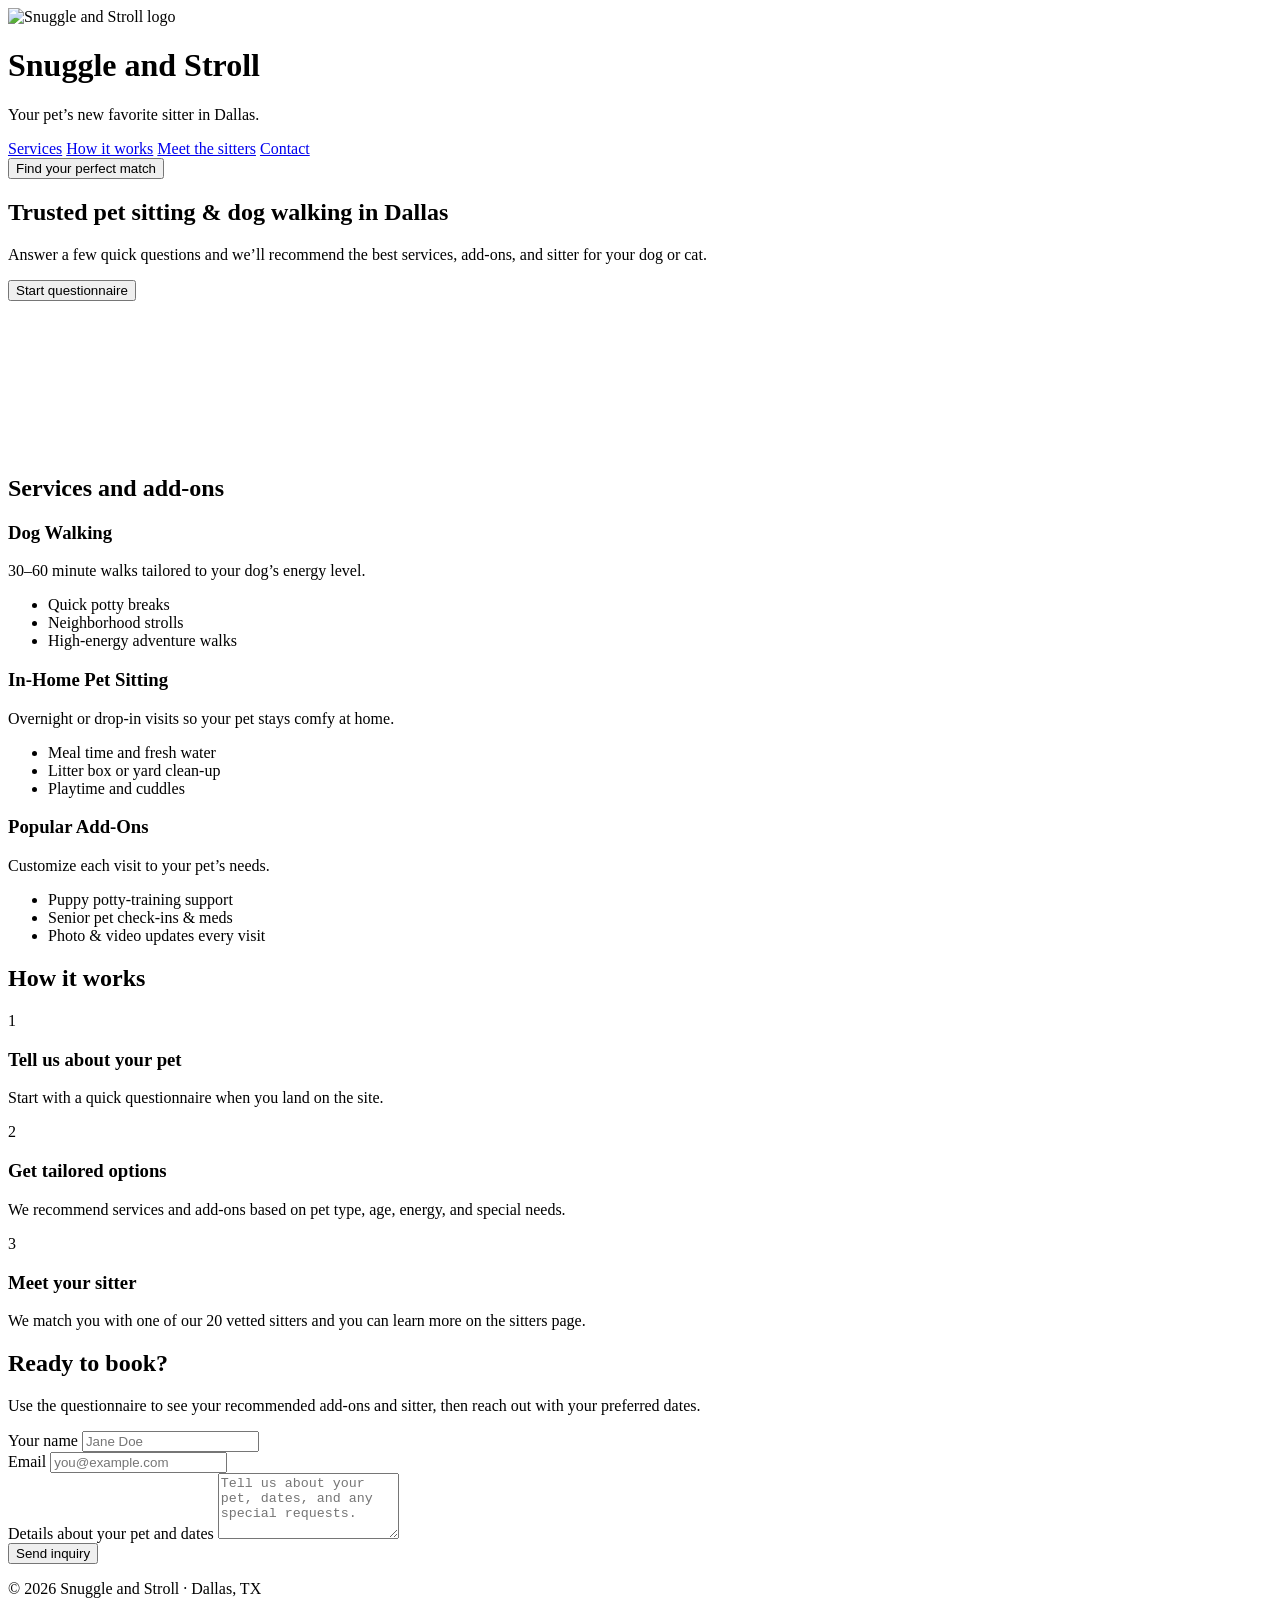
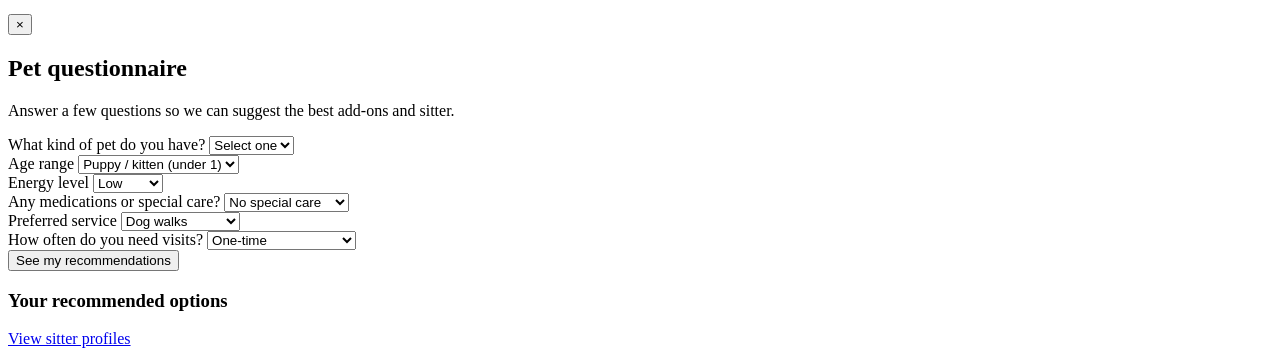
==== index.html @ 501c172d "Create index.html" ====
<!DOCTYPE html>
<html lang="en">
<head>
  <meta charset="UTF-8" />
  <title>Snuggle and Stroll | Pet Sitting & Walking</title>
  <meta name="viewport" content="width=device-width, initial-scale=1.0" />
  <link rel="stylesheet" href="styles.css" />
</head>
<body>
  <header class="main-header">
    <div class="logo-area">
      <img src="sas-logo.png" alt="Snuggle and Stroll logo" class="logo" />
      <div>
        <h1>Snuggle and Stroll</h1>
        <p>Your pet’s new favorite sitter in Dallas.</p>
      </div>
    </div>
    <nav class="main-nav">
      <a href="#services">Services</a>
      <a href="#how-it-works">How it works</a>
      <a href="sitters.html">Meet the sitters</a>
      <a href="#contact">Contact</a>
    </nav>
    <button class="cta-btn" id="openQuizBtn">Find your perfect match</button>
  </header>

  <main>
    <!-- Hero section with video -->
    <section class="hero">
      <div class="hero-content">
        <h2>Trusted pet sitting & dog walking in Dallas</h2>
        <p>
          Answer a few quick questions and we’ll recommend the best services,
          add‑ons, and sitter for your dog or cat.
        </p>
        <button class="primary-btn" id="heroQuizBtn">Start questionnaire</button>
      </div>
      <div class="hero-video">
        <video src="videofdog.mp4" autoplay muted loop playsinline></video>
      </div>
    </section>

    <!-- Services -->
    <section id="services" class="section">
      <h2>Services and add‑ons</h2>
      <div class="cards">
        <article class="card">
          <h3>Dog Walking</h3>
          <p>30–60 minute walks tailored to your dog’s energy level.</p>
          <ul>
            <li>Quick potty breaks</li>
            <li>Neighborhood strolls</li>
            <li>High‑energy adventure walks</li>
          </ul>
        </article>
        <article class="card">
          <h3>In‑Home Pet Sitting</h3>
          <p>Overnight or drop‑in visits so your pet stays comfy at home.</p>
          <ul>
            <li>Meal time and fresh water</li>
            <li>Litter box or yard clean‑up</li>
            <li>Playtime and cuddles</li>
          </ul>
        </article>
        <article class="card">
          <h3>Popular Add‑Ons</h3>
          <p>Customize each visit to your pet’s needs.</p>
          <ul>
            <li>Puppy potty‑training support</li>
            <li>Senior pet check‑ins & meds</li>
            <li>Photo & video updates every visit</li>
          </ul>
        </article>
      </div>
    </section>

    <!-- How it works -->
    <section id="how-it-works" class="section alt">
      <h2>How it works</h2>
      <div class="steps">
        <div class="step">
          <span class="step-number">1</span>
          <h3>Tell us about your pet</h3>
          <p>Start with a quick questionnaire when you land on the site.</p>
        </div>
        <div class="step">
          <span class="step-number">2</span>
          <h3>Get tailored options</h3>
          <p>
            We recommend services and add‑ons based on pet type, age,
            energy, and special needs.
          </p>
        </div>
        <div class="step">
          <span class="step-number">3</span>
          <h3>Meet your sitter</h3>
          <p>
            We match you with one of our 20 vetted sitters and you can learn more on
            the sitters page.
          </p>
        </div>
      </div>
    </section>

    <!-- Contact / CTA -->
    <section id="contact" class="section">
      <h2>Ready to book?</h2>
      <p>
        Use the questionnaire to see your recommended add‑ons and sitter, then
        reach out with your preferred dates.
      </p>
      <form class="contact-form">
        <div class="form-row">
          <label for="name">Your name</label>
          <input type="text" id="name" placeholder="Jane Doe" required />
        </div>
        <div class="form-row">
          <label for="email">Email</label>
          <input type="email" id="email" placeholder="you@example.com" required />
        </div>
        <div class="form-row">
          <label for="message">Details about your pet and dates</label>
          <textarea id="message" rows="4" placeholder="Tell us about your pet, dates, and any special requests."></textarea>
        </div>
        <button type="submit" class="primary-btn">Send inquiry</button>
      </form>
    </section>
  </main>

  <footer class="main-footer">
    <p>© 2026 Snuggle and Stroll · Dallas, TX</p>
  </footer>

  <!-- Questionnaire modal -->
  <div class="modal-backdrop" id="quizModal">
    <div class="modal">
      <button class="modal-close" id="closeQuizBtn">&times;</button>
      <h2>Pet questionnaire</h2>
      <p class="modal-subtitle">
        Answer a few questions so we can suggest the best add‑ons and sitter.
      </p>
      <form id="quizForm">
        <div class="quiz-grid">
          <div class="quiz-group">
            <label>What kind of pet do you have?</label>
            <select name="petType" required>
              <option value="">Select one</option>
              <option value="dog">Dog</option>
              <option value="cat">Cat</option>
            </select>
          </div>

          <div class="quiz-group">
            <label>Age range</label>
            <select name="age">
              <option value="puppy-kitten">Puppy / kitten (under 1)</option>
              <option value="adult">Adult</option>
              <option value="senior">Senior</option>
            </select>
          </div>

          <div class="quiz-group">
            <label>Energy level</label>
            <select name="energy">
              <option value="low">Low</option>
              <option value="medium">Medium</option>
              <option value="high">High</option>
            </select>
          </div>

          <div class="quiz-group">
            <label>Any medications or special care?</label>
            <select name="specialCare">
              <option value="none">No special care</option>
              <option value="meds">Takes medication</option>
              <option value="anxious">Anxious / shy</option>
              <option value="mobility">Mobility issues</option>
            </select>
          </div>

          <div class="quiz-group">
            <label>Preferred service</label>
            <select name="service">
              <option value="walks">Dog walks</option>
              <option value="dropins">Drop‑in visits</option>
              <option value="overnight">Overnight sitting</option>
            </select>
          </div>

          <div class="quiz-group">
            <label>How often do you need visits?</label>
            <select name="frequency">
              <option value="one-time">One‑time</option>
              <option value="weekly">A few times per week</option>
              <option value="daily">Daily</option>
            </select>
          </div>
        </div>

        <button type="submit" class="primary-btn modal-submit">See my recommendations</button>
      </form>

      <div id="quizResults" class="quiz-results hidden">
        <h3>Your recommended options</h3>
        <p id="recommendedServices"></p>
        <p id="recommendedAddOns"></p>
        <p id="recommendedSitter"></p>
        <a href="sitters.html" class="secondary-link">View sitter profiles</a>
      </div>
    </div>
  </div>

  <script src="script.js"></script>
</body>
</html>
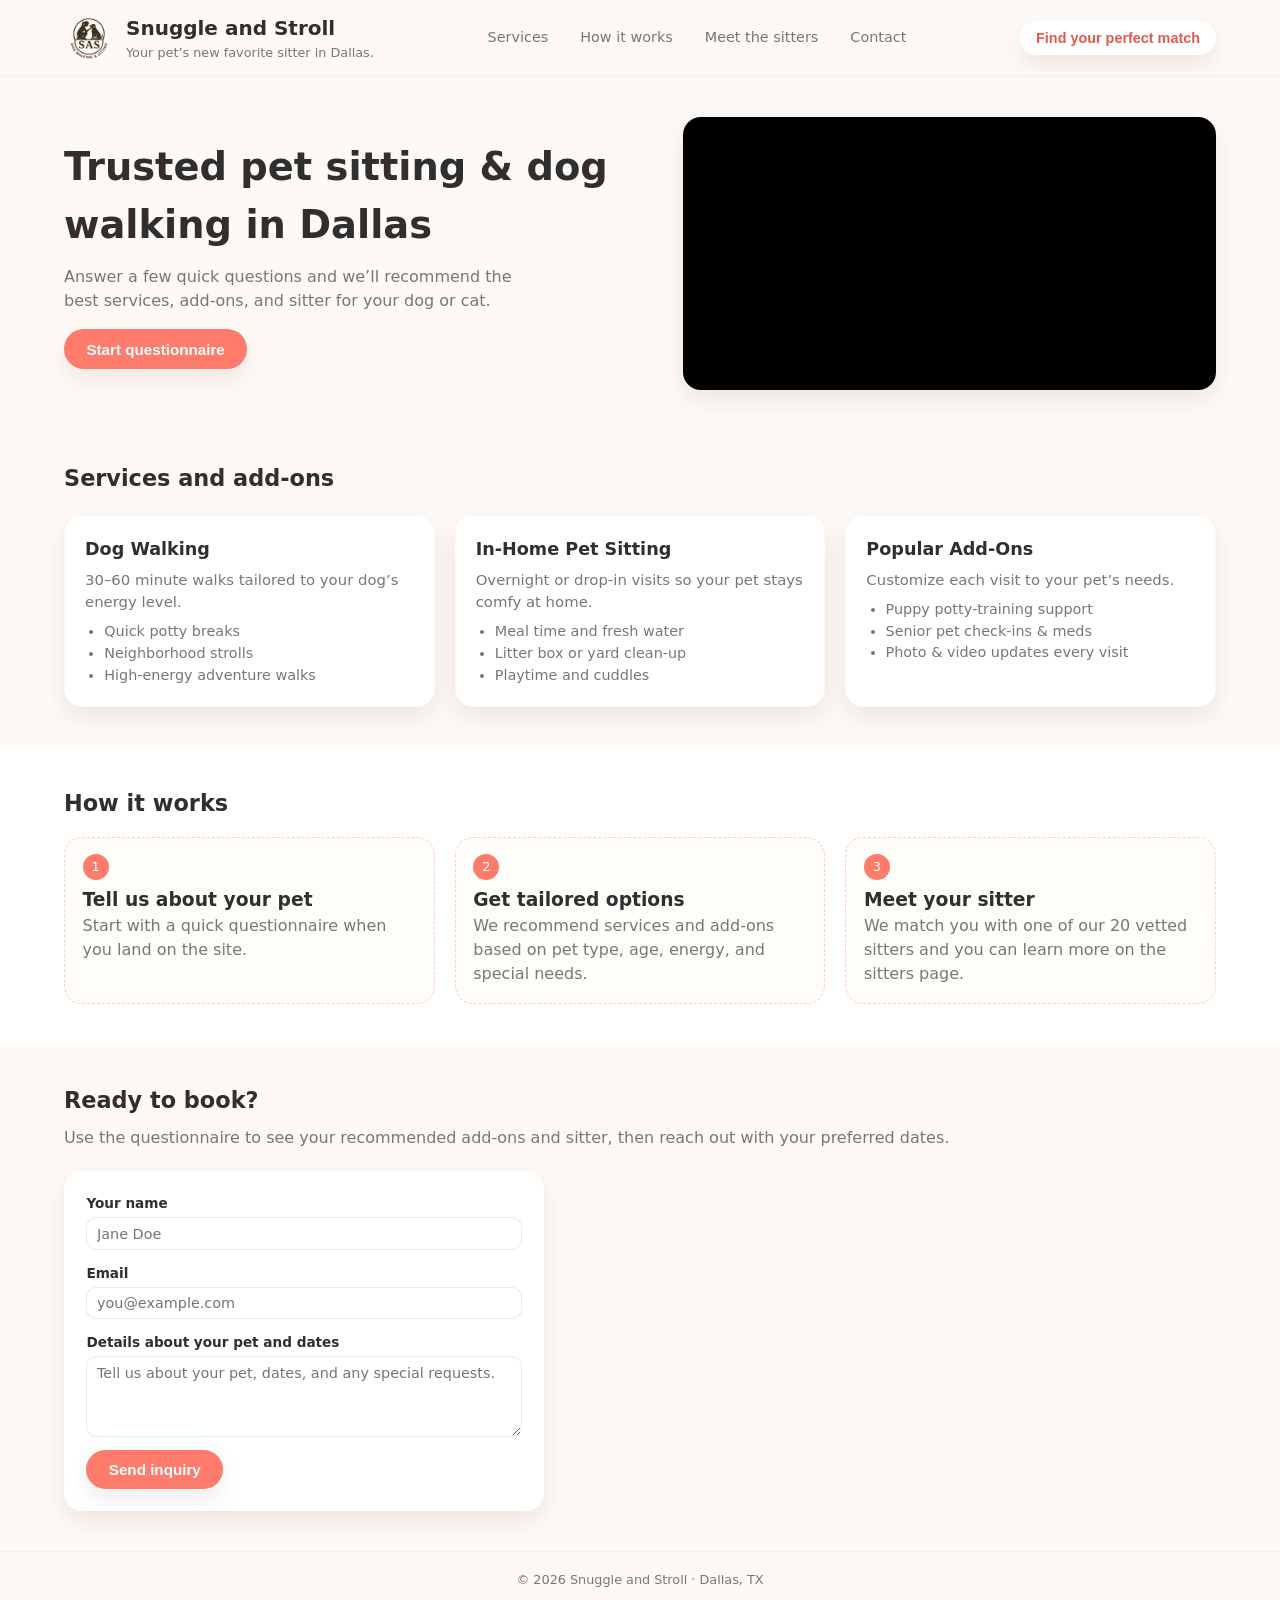
==== commit fd00b480: "Update index.html" ====
--- a/index.html
+++ b/index.html
@@ -36,7 +36,7 @@
         <button class="primary-btn" id="heroQuizBtn">Start questionnaire</button>
       </div>
       <div class="hero-video">
-        <video src="videofdog.mp4" autoplay muted loop playsinline></video>
+        <video src="videoofdog.mp4" autoplay muted loop playsinline></video>
       </div>
     </section>
 
--- a/styles.css
+++ b/styles.css
@@ -0,0 +1,435 @@
+:root {
+  --primary: #ff7b6b;
+  --primary-dark: #e35a4a;
+  --accent: #ffd166;
+  --bg: #fff9f5;
+  --text: #2f2f2f;
+  --muted: #777;
+  --radius-lg: 18px;
+  --radius-md: 10px;
+  --shadow-soft: 0 10px 25px rgba(0, 0, 0, 0.08);
+}
+
+*,
+*::before,
+*::after {
+  box-sizing: border-box;
+  margin: 0;
+  padding: 0;
+}
+
+body {
+  font-family: system-ui, -apple-system, BlinkMacSystemFont, "Segoe UI", sans-serif;
+  color: var(--text);
+  background: var(--bg);
+  line-height: 1.5;
+}
+
+/* Header / nav */
+
+.main-header {
+  position: sticky;
+  top: 0;
+  z-index: 10;
+  display: flex;
+  align-items: center;
+  justify-content: space-between;
+  padding: 0.8rem 5vw;
+  background: rgba(255, 249, 245, 0.96);
+  backdrop-filter: blur(10px);
+  border-bottom: 1px solid rgba(0, 0, 0, 0.04);
+}
+
+.logo-area {
+  display: flex;
+  align-items: center;
+  gap: 0.75rem;
+}
+
+.logo {
+  width: 50px;
+  height: 50px;
+  object-fit: contain;
+}
+
+.logo-area h1 {
+  font-size: 1.25rem;
+  font-weight: 700;
+}
+
+.logo-area p {
+  font-size: 0.8rem;
+  color: var(--muted);
+}
+
+.main-nav {
+  display: flex;
+  gap: 1rem;
+  font-size: 0.9rem;
+}
+
+.main-nav a {
+  text-decoration: none;
+  color: var(--muted);
+  padding: 0.25rem 0.5rem;
+  border-radius: 999px;
+  transition: background 0.2s, color 0.2s;
+}
+
+.main-nav a:hover,
+.main-nav a.active {
+  background: rgba(255, 123, 107, 0.1);
+  color: var(--primary-dark);
+}
+
+.cta-btn {
+  border: none;
+  border-radius: 999px;
+  padding: 0.55rem 1rem;
+  background: #fff;
+  color: var(--primary-dark);
+  font-weight: 600;
+  font-size: 0.9rem;
+  box-shadow: var(--shadow-soft);
+  cursor: pointer;
+  transition: transform 0.15s ease, box-shadow 0.15s ease;
+}
+
+.cta-btn:hover {
+  transform: translateY(-1px);
+  box-shadow: 0 12px 30px rgba(0, 0, 0, 0.12);
+}
+
+/* Hero */
+
+.hero {
+  display: grid;
+  grid-template-columns: minmax(0, 1.1fr) minmax(0, 1fr);
+  gap: 2rem;
+  padding: 2.5rem 5vw 2rem;
+  align-items: center;
+}
+
+.hero-content h2 {
+  font-size: clamp(1.8rem, 3vw, 2.4rem);
+  margin-bottom: 0.75rem;
+}
+
+.hero-content p {
+  color: var(--muted);
+  max-width: 30rem;
+  margin-bottom: 1rem;
+}
+
+.primary-btn {
+  border: none;
+  background: var(--primary);
+  color: #fff;
+  padding: 0.7rem 1.4rem;
+  border-radius: 999px;
+  font-size: 0.95rem;
+  font-weight: 600;
+  cursor: pointer;
+  box-shadow: var(--shadow-soft);
+  transition: background 0.15s ease, transform 0.15s ease, box-shadow 0.15s ease;
+}
+
+.primary-btn:hover {
+  background: var(--primary-dark);
+  transform: translateY(-1px);
+  box-shadow: 0 14px 35px rgba(0, 0, 0, 0.14);
+}
+
+.secondary-link {
+  display: inline-block;
+  margin-top: 0.4rem;
+  font-size: 0.9rem;
+  color: var(--primary-dark);
+  text-decoration: none;
+}
+
+.hero-video {
+  border-radius: var(--radius-lg);
+  overflow: hidden;
+  box-shadow: var(--shadow-soft);
+  background: #000;
+}
+
+.hero-video video {
+  width: 100%;
+  height: 100%;
+  object-fit: cover;
+}
+
+/* Sections */
+
+.section {
+  padding: 2.5rem 5vw;
+}
+
+.section.alt {
+  background: #ffffff;
+}
+
+.section h2 {
+  font-size: 1.4rem;
+  margin-bottom: 0.5rem;
+}
+
+.section p {
+  color: var(--muted);
+}
+
+/* Cards */
+
+.cards {
+  display: grid;
+  grid-template-columns: repeat(auto-fit, minmax(230px, 1fr));
+  gap: 1.25rem;
+  margin-top: 1.2rem;
+}
+
+.card {
+  background: #fff;
+  border-radius: var(--radius-lg);
+  padding: 1.25rem;
+  box-shadow: var(--shadow-soft);
+  border: 1px solid rgba(0, 0, 0, 0.02);
+}
+
+.card h3 {
+  font-size: 1.1rem;
+  margin-bottom: 0.4rem;
+}
+
+.card p {
+  font-size: 0.93rem;
+  margin-bottom: 0.5rem;
+}
+
+.card ul {
+  list-style: disc;
+  margin-left: 1.2rem;
+  font-size: 0.9rem;
+  color: var(--muted);
+}
+
+/* Steps */
+
+.steps {
+  display: grid;
+  grid-template-columns: repeat(auto-fit, minmax(210px, 1fr));
+  gap: 1.25rem;
+  margin-top: 1rem;
+}
+
+.step {
+  background: #fffdf9;
+  border-radius: var(--radius-lg);
+  padding: 1rem 1.1rem 1.1rem;
+  border: 1px dashed rgba(255, 123, 107, 0.35);
+}
+
+.step-number {
+  display: inline-flex;
+  align-items: center;
+  justify-content: center;
+  background: var(--primary);
+  color: #fff;
+  width: 26px;
+  height: 26px;
+  border-radius: 999px;
+  font-size: 0.8rem;
+  margin-bottom: 0.35rem;
+}
+
+/* Contact form */
+
+.contact-form {
+  margin-top: 1.3rem;
+  max-width: 480px;
+  background: #fff;
+  border-radius: var(--radius-lg);
+  padding: 1.4rem;
+  box-shadow: var(--shadow-soft);
+}
+
+.form-row {
+  display: flex;
+  flex-direction: column;
+  margin-bottom: 0.8rem;
+}
+
+.form-row label {
+  font-size: 0.85rem;
+  font-weight: 600;
+  margin-bottom: 0.25rem;
+}
+
+.form-row input,
+.form-row textarea,
+.quiz-group select {
+  border-radius: var(--radius-md);
+  border: 1px solid rgba(0, 0, 0, 0.08);
+  padding: 0.45rem 0.6rem;
+  font-size: 0.9rem;
+  font-family: inherit;
+}
+
+.form-row input:focus,
+.form-row textarea:focus,
+.quiz-group select:focus {
+  outline: 2px solid rgba(255, 123, 107, 0.5);
+  border-color: rgba(255, 123, 107, 0.5);
+}
+
+/* Footer */
+
+.main-footer {
+  padding: 1.1rem 5vw;
+  border-top: 1px solid rgba(0, 0, 0, 0.04);
+  font-size: 0.8rem;
+  color: var(--muted);
+  text-align: center;
+}
+
+/* Modal questionnaire */
+
+.modal-backdrop {
+  position: fixed;
+  inset: 0;
+  background: rgba(10, 10, 10, 0.55);
+  display: none;
+  align-items: center;
+  justify-content: center;
+  padding: 1.2rem;
+  z-index: 20;
+}
+
+.modal {
+  background: #fffdf9;
+  border-radius: 20px;
+  max-width: 640px;
+  width: 100%;
+  padding: 1.6rem 1.5rem 1.3rem;
+  box-shadow: 0 18px 45px rgba(0, 0, 0, 0.2);
+  position: relative;
+}
+
+.modal h2 {
+  font-size: 1.25rem;
+  margin-bottom: 0.15rem;
+}
+
+.modal-subtitle {
+  font-size: 0.9rem;
+  color: var(--muted);
+  margin-bottom: 0.9rem;
+}
+
+.modal-close {
+  position: absolute;
+  top: 0.7rem;
+  right: 0.9rem;
+  border: none;
+  background: transparent;
+  font-size: 1.3rem;
+  cursor: pointer;
+  color: var(--muted);
+}
+
+.quiz-grid {
+  display: grid;
+  grid-template-columns: repeat(auto-fit, minmax(210px, 1fr));
+  gap: 0.7rem 1rem;
+}
+
+.quiz-group label {
+  display: block;
+  font-size: 0.85rem;
+  font-weight: 600;
+  margin-bottom: 0.25rem;
+}
+
+.quiz-group select {
+  width: 100%;
+  background: #fff;
+}
+
+.modal-submit {
+  margin-top: 1rem;
+  width: 100%;
+}
+
+.quiz-results {
+  margin-top: 1rem;
+  padding-top: 0.9rem;
+  border-top: 1px solid rgba(0, 0, 0, 0.05);
+  font-size: 0.9rem;
+}
+
+.quiz-results p {
+  margin-top: 0.25rem;
+}
+
+/* Sitters */
+
+.sitter-grid {
+  margin-top: 1.3rem;
+}
+
+.sitter-card {
+  position: relative;
+}
+
+.sitter-tagline {
+  font-size: 0.9rem;
+  color: var(--muted);
+}
+
+.sitter-meta {
+  font-size: 0.85rem;
+  margin-top: 0.35rem;
+}
+
+.filters {
+  margin-top: 0.8rem;
+  font-size: 0.87rem;
+}
+
+.filters select {
+  margin-left: 0.3rem;
+  padding: 0.25rem 0.5rem;
+  border-radius: var(--radius-md);
+  border: 1px solid rgba(0, 0, 0, 0.1);
+}
+
+/* Utilities */
+
+.hidden {
+  display: none;
+}
+
+/* Responsive */
+
+@media (max-width: 800px) {
+  .main-header {
+    flex-wrap: wrap;
+    gap: 0.75rem;
+  }
+
+  .main-nav {
+    order: 3;
+    width: 100%;
+    justify-content: center;
+    flex-wrap: wrap;
+  }
+
+  .hero {
+    grid-template-columns: 1fr;
+  }
+
+  .hero-video {
+    order: -1;
+  }
+}
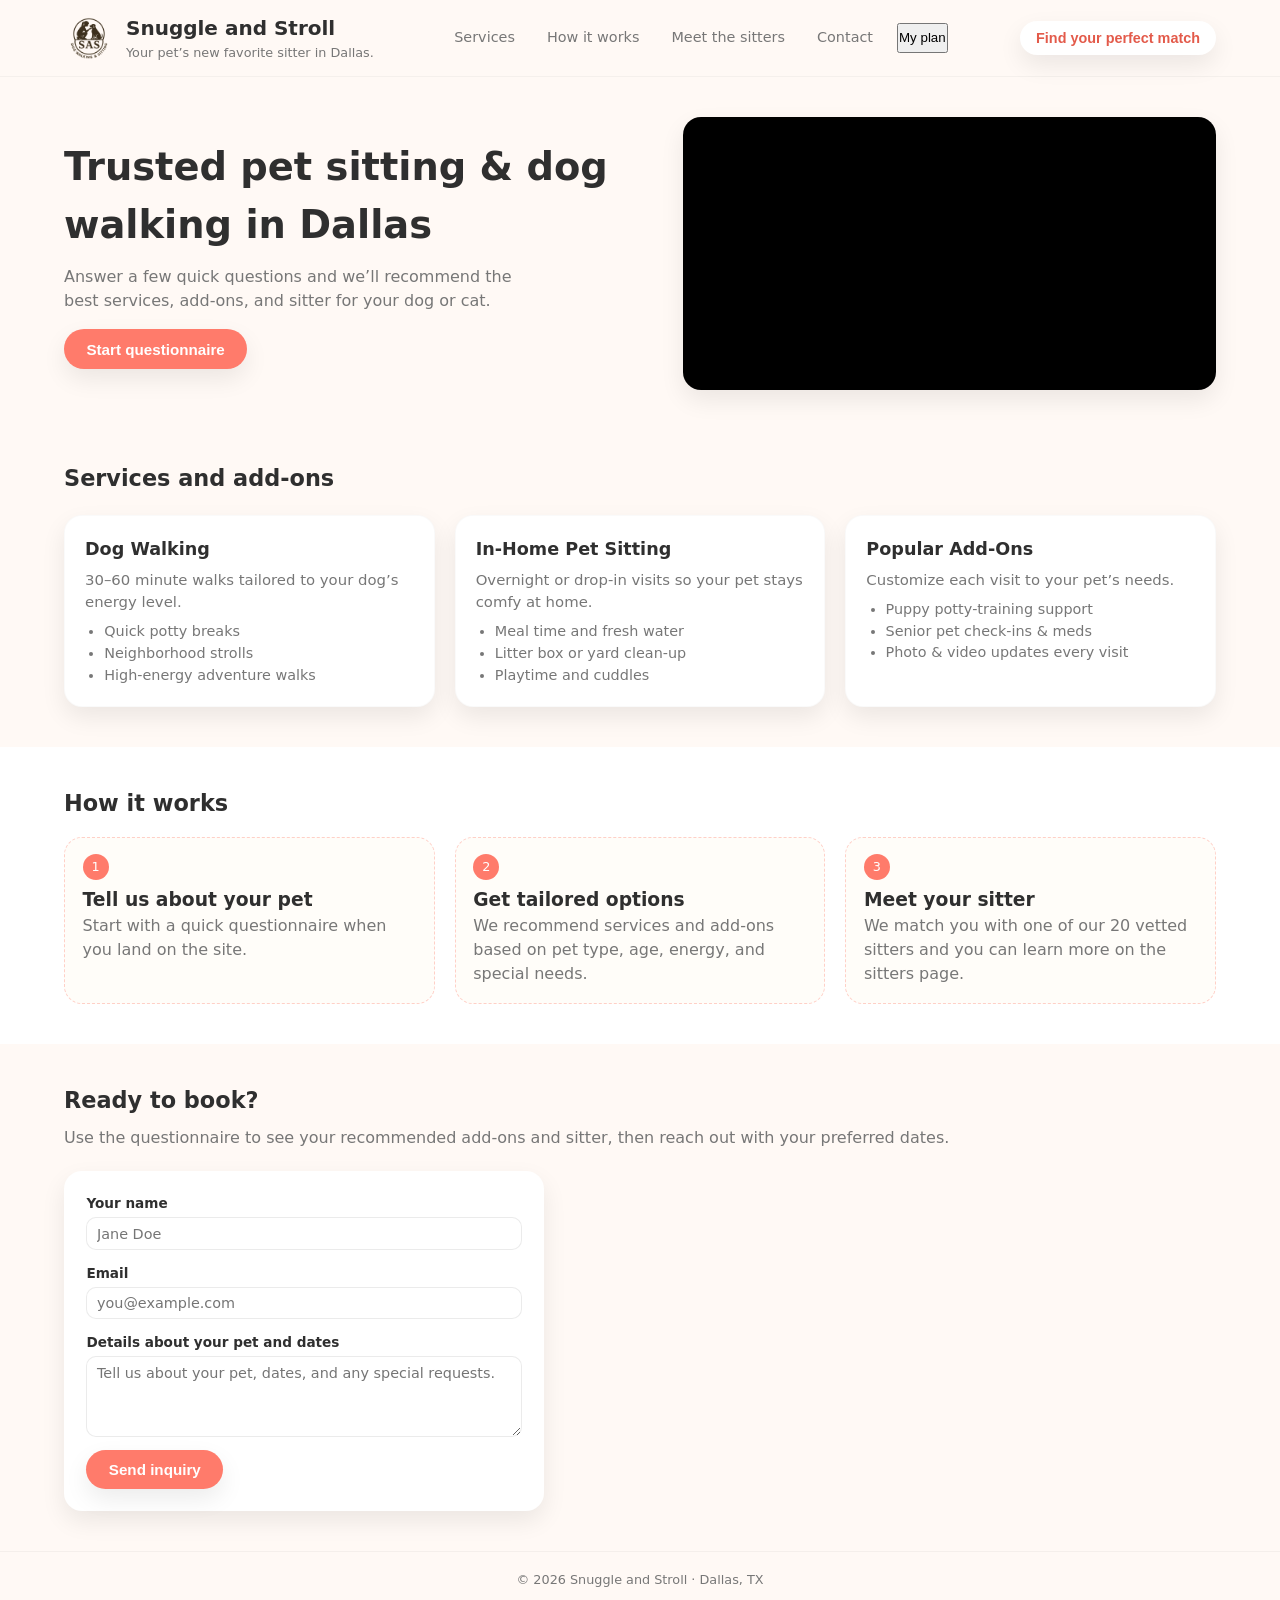
==== commit 27995618: "Update index.html" ====
--- a/index.html
+++ b/index.html
@@ -20,6 +20,8 @@
       <a href="#how-it-works">How it works</a>
       <a href="sitters.html">Meet the sitters</a>
       <a href="#contact">Contact</a>
+       <button class="nav-link-button" id="openPlanBtn" type="button">
+        My plan
     </nav>
     <button class="cta-btn" id="openQuizBtn">Find your perfect match</button>
   </header>
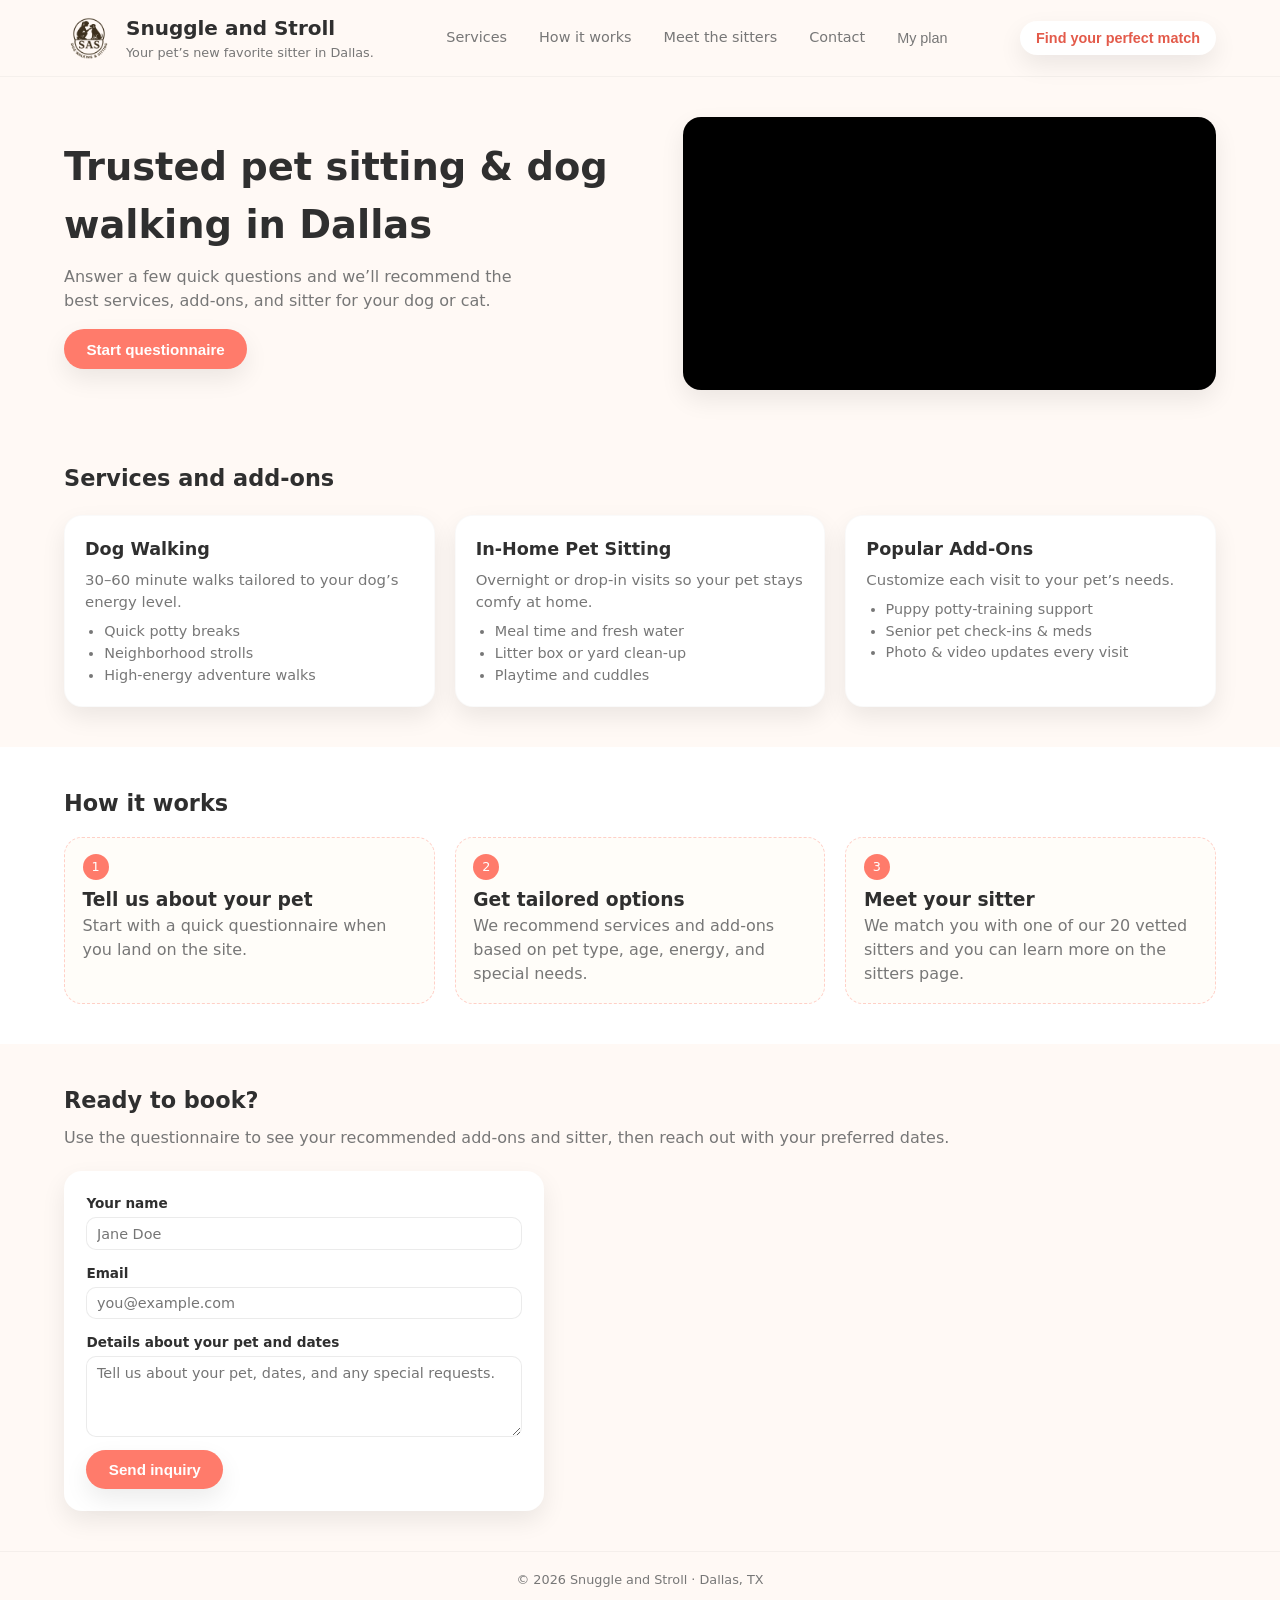
==== commit 01c7369d: "Update index.html" ====
--- a/index.html
+++ b/index.html
@@ -132,6 +132,37 @@
   <footer class="main-footer">
     <p>© 2026 Snuggle and Stroll · Dallas, TX</p>
   </footer>
+  <!-- Saved care plan modal -->
+  <div class="modal-backdrop" id="planModal">
+    <div class="modal">
+      <button class="modal-close" id="closePlanBtn">&times;</button>
+      <h2>Your saved care plan</h2>
+      <p class="modal-subtitle" id="planSubtitle">
+        Review the plan we built for your pet based on your last questionnaire.
+      </p>
+
+      <div id="planContent" class="quiz-results">
+        <h3>Care summary</h3>
+        <p id="planPetSummary"></p>
+
+        <h3>Recommended services</h3>
+        <p id="planServices"></p>
+
+        <h3>Recommended add-ons</h3>
+        <p id="planAddOns"></p>
+
+        <h3>Suggested sitter</h3>
+        <p id="planSitter"></p>
+      </div>
+
+      <div id="noPlanMessage" class="quiz-results hidden">
+        <p>
+          We don’t have a saved plan yet. Please complete the questionnaire once,
+          and we’ll store your care plan here for you to revisit.
+        </p>
+      </div>
+    </div>
+  </div>
 
   <!-- Questionnaire modal -->
   <div class="modal-backdrop" id="quizModal">
--- a/styles.css
+++ b/styles.css
@@ -409,6 +409,21 @@
 .hidden {
   display: none;
 }
+.nav-link-button {
+  border: none;
+  background: transparent;
+  color: var(--muted);
+  font-size: 0.9rem;
+  padding: 0.25rem 0.5rem;
+  border-radius: 999px;
+  cursor: pointer;
+  transition: background 0.2s, color 0.2s;
+}
+
+.nav-link-button:hover {
+  background: rgba(255, 123, 107, 0.1);
+  color: var(--primary-dark);
+}
 
 /* Responsive */
 
